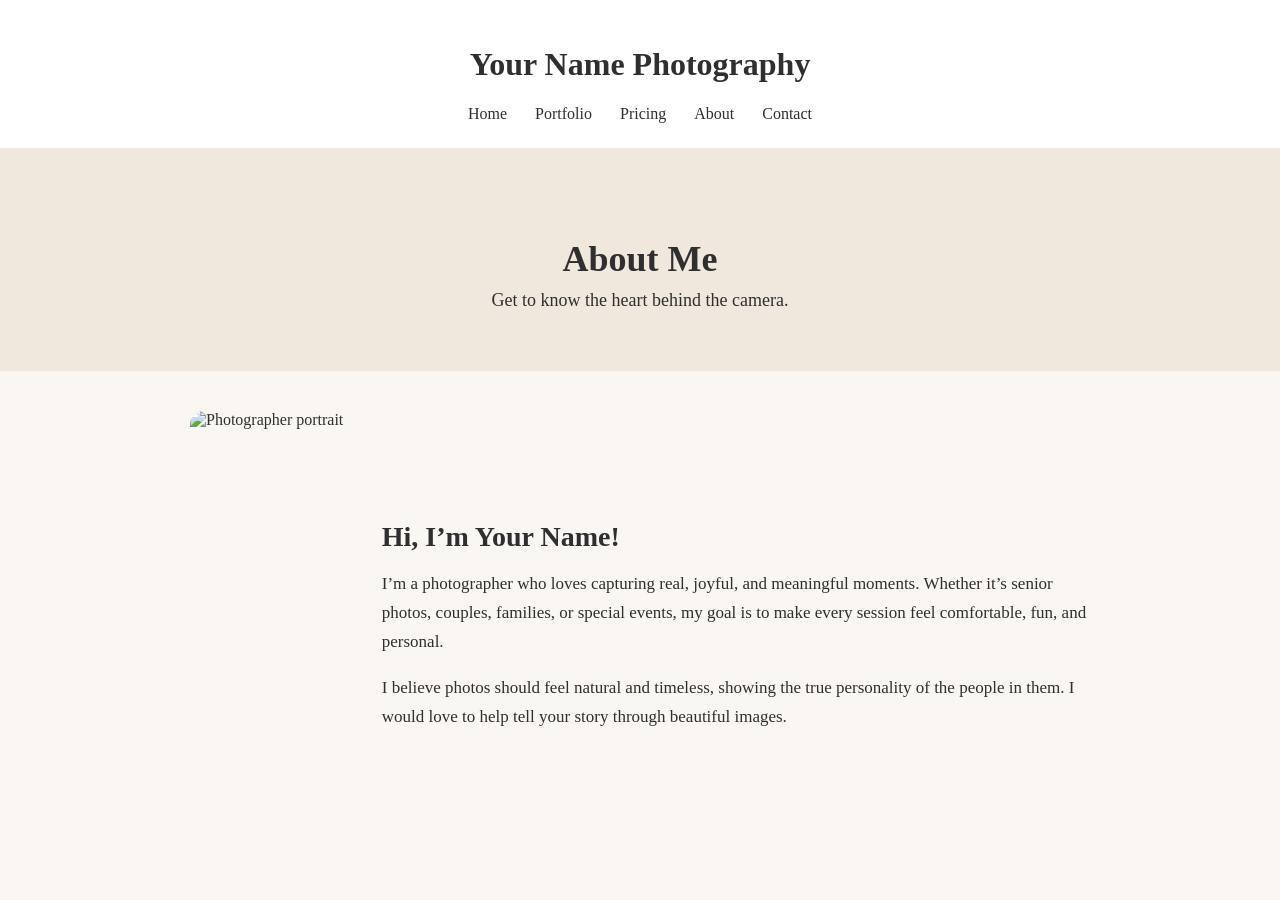
==== about.html @ e6ca340f "Added design outline for pages and footer contact on index" ====
<!DOCTYPE html>
<html>
<head>
  <title>About | Your Name Photography</title>
  <link rel="stylesheet" href="style.css">
</head>
<body>

<header>
  <h1>Your Name Photography</h1>
  <nav>
    <a href="index.html">Home</a>
    <a href="portfolio.html">Portfolio</a>
    <a href="pricing.html">Pricing</a>
    <a href="about.html">About</a>
    <a href="contact.html">Contact</a>
  </nav>
</header>

<section class="page-hero">
  <h2>About Me</h2>
  <p>Get to know the heart behind the camera.</p>
</section>

<section>
  <div class="about-section">
    <img src="images/about.jpg" alt="Photographer portrait">

    <div class="about-text">
      <h3>Hi, I’m Your Name!</h3>
      <p>
        I’m a photographer who loves capturing real, joyful, and meaningful moments.
        Whether it’s senior photos, couples, families, or special events, my goal is
        to make every session feel comfortable, fun, and personal.
      </p>
      <p>
        I believe photos should feel natural and timeless, showing the true personality
        of the people in them. I would love to help tell your story through beautiful images.
      </p>
    </div>
  </div>
</section>

</body>
</html>
---- style.css ----
body {
  margin: 0;
  font-family: Georgia, serif;
  background: #faf7f2;
  color: #2f2f2f;
}

header {
  padding: 25px;
  text-align: center;
  background: white;
}

nav a {
  margin: 0 12px;
  text-decoration: none;
  color: #2f2f2f;
}

.hero {
  padding: 80px 20px;
  text-align: center;
}

.button {
  background: #8b6f5a;
  color: white;
  padding: 12px 22px;
  text-decoration: none;
  border-radius: 25px;
}

section {
  padding: 40px 20px;
  text-align: center;
}

/* FOOTER */

.footer {
  background: #2f2f2f;
  color: white;
  padding: 50px 20px;
  margin-top: 60px;
}

.footer-content {
  max-width: 1000px;
  margin: 0 auto;
  text-align: center;
}

.footer-contact {
  margin: 25px 0;
}

.footer-contact p {
  margin: 8px 0;
}

.footer-social {
  margin: 20px 0;
}

.footer-social a {
  color: white;
  text-decoration: none;
  margin: 0 8px;
}

.footer-social a:hover {
  text-decoration: underline;
}

.copyright {
  margin-top: 25px;
  font-size: 14px;
  opacity: 0.8;
}

.gallery {
  display: flex;
  justify-content: center;
  gap: 20px;
}

.gallery img {
  width: 250px;
  height: 330px;
  object-fit: cover;
  border-radius: 12px;
}

.pricing {
  display: flex;
  justify-content: center;
  gap: 20px;
}

.pricing div {
  background: white;
  padding: 25px;
  width: 200px;
  border-radius: 12px;
}

/* PAGE HEADER */

.page-hero {
  padding: 60px 20px;
  text-align: center;
  background: #f1e8dd;
}

.page-hero h2 {
  font-size: 36px;
  margin-bottom: 10px;
}

.page-hero p {
  font-size: 18px;
  max-width: 600px;
  margin: 0 auto;
}


/* PORTFOLIO PAGE */

.portfolio-grid {
  display: grid;
  grid-template-columns: repeat(3, 1fr);
  gap: 18px;
  max-width: 1000px;
  margin: 0 auto;
}

.portfolio-grid img {
  width: 100%;
  height: 320px;
  object-fit: cover;
  border-radius: 12px;
}


/* PRICING PAGE */

.pricing-page {
  display: flex;
  justify-content: center;
  gap: 25px;
  flex-wrap: wrap;
  max-width: 1000px;
  margin: 0 auto;
}

.price-card {
  background: white;
  padding: 30px;
  width: 260px;
  border-radius: 14px;
  box-shadow: 0 4px 12px rgba(0,0,0,0.08);
}

.price-card h3 {
  font-size: 24px;
  margin-bottom: 10px;
}

.price {
  font-size: 32px;
  color: #8b6f5a;
  margin: 15px 0;
}

.price-card ul {
  list-style: none;
  padding: 0;
}

.price-card li {
  margin: 10px 0;
}


/* ABOUT PAGE */

.about-section {
  max-width: 900px;
  margin: 0 auto;
  display: flex;
  gap: 35px;
  align-items: center;
  text-align: left;
}

.about-section img {
  width: 320px;
  height: 420px;
  object-fit: cover;
  border-radius: 14px;
}

.about-text h3 {
  font-size: 28px;
  margin-bottom: 15px;
}

.about-text p {
  line-height: 1.7;
  font-size: 17px;
}


/* CONTACT PAGE */

.contact-section {
  max-width: 700px;
  margin: 0 auto;
  background: white;
  padding: 35px;
  border-radius: 14px;
  text-align: left;
}

.contact-section label {
  display: block;
  margin-top: 15px;
  margin-bottom: 6px;
}

.contact-section input,
.contact-section textarea,
.contact-section select {
  width: 100%;
  padding: 12px;
  border: 1px solid #d8ccc0;
  border-radius: 8px;
  font-family: inherit;
}

.contact-section textarea {
  height: 130px;
}

.contact-section button {
  margin-top: 20px;
  background: #8b6f5a;
  color: white;
  border: none;
  padding: 12px 24px;
  border-radius: 25px;
  cursor: pointer;
}


/* MOBILE FRIENDLY */

@media (max-width: 768px) {
  .gallery,
  .pricing,
  .about-section {
    flex-direction: column;
  }

  .portfolio-grid {
    grid-template-columns: 1fr;
  }

  .about-section {
    text-align: center;
  }

  .about-section img {
    width: 100%;
    height: auto;
  }
}
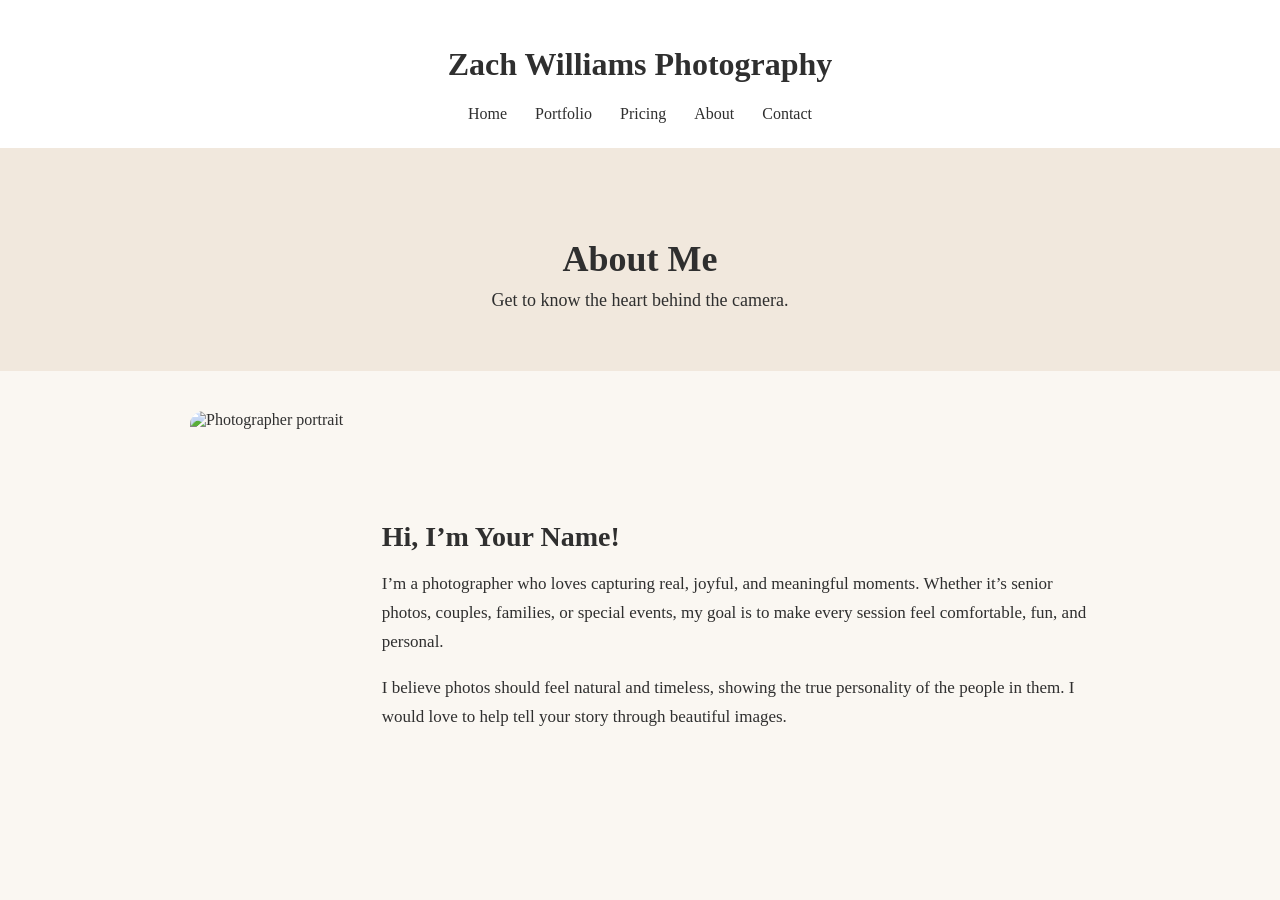
==== commit e1f3919e: "changed contact page to booking" ====
--- a/about.html
+++ b/about.html
@@ -1,19 +1,19 @@
 <!DOCTYPE html>
 <html>
 <head>
-  <title>About | Your Name Photography</title>
+  <title>About | Zach Williams Photography</title>
   <link rel="stylesheet" href="style.css">
 </head>
 <body>
 
 <header>
-  <h1>Your Name Photography</h1>
+  <h1>Zach Williams Photography</h1>
   <nav>
     <a href="index.html">Home</a>
     <a href="portfolio.html">Portfolio</a>
     <a href="pricing.html">Pricing</a>
     <a href="about.html">About</a>
-    <a href="contact.html">Contact</a>
+    <a href="booking.html">Contact</a>
   </nav>
 </header>
 
--- a/style.css
+++ b/style.css
@@ -48,6 +48,11 @@
   max-width: 1000px;
   margin: 0 auto;
   text-align: center;
+}
+
+.footer h3 {
+  margin-bottom: 10px;
+  font-size: 28px;
 }
 
 .footer-contact {
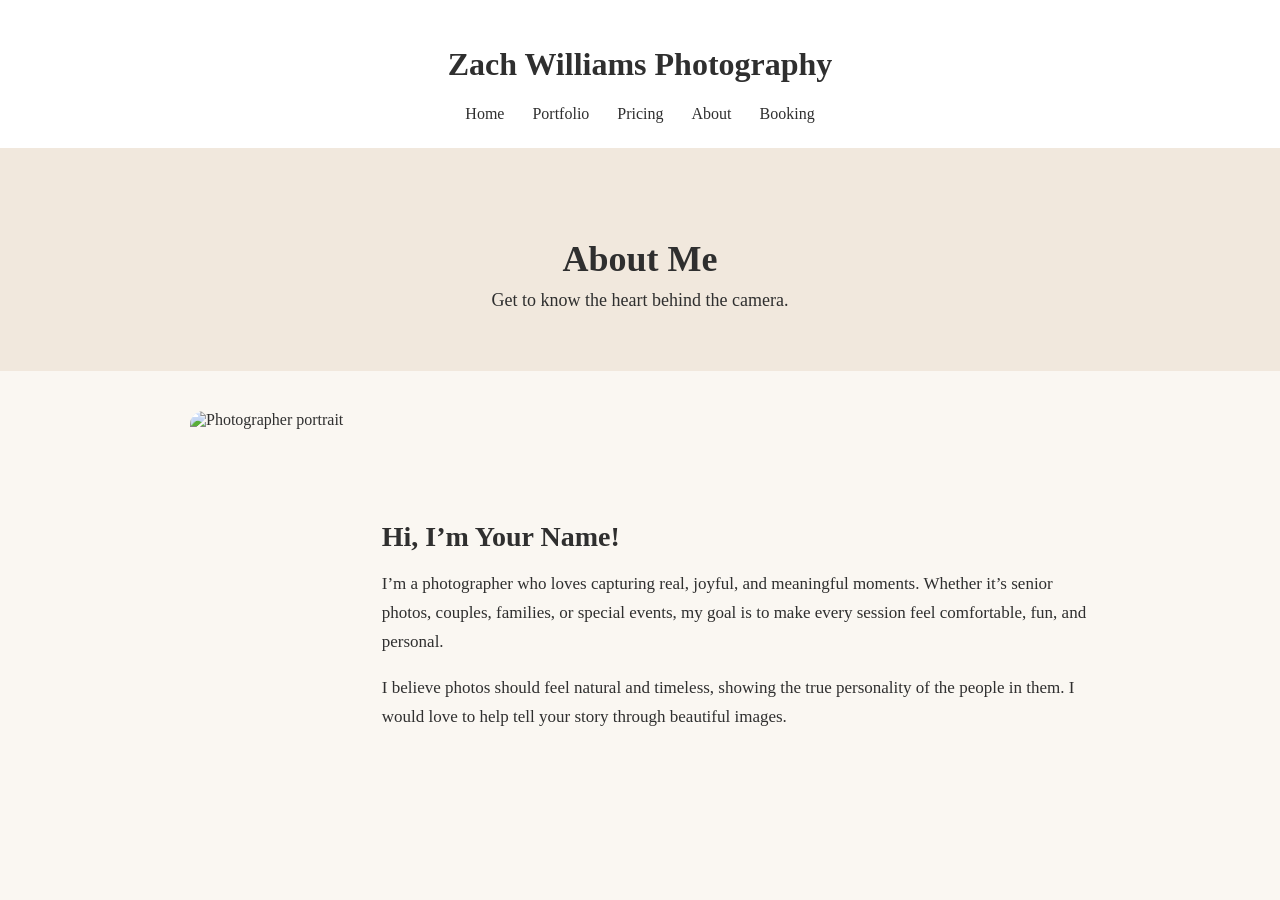
==== commit 497f133c: "pricing adjusted" ====
--- a/about.html
+++ b/about.html
@@ -13,7 +13,7 @@
     <a href="portfolio.html">Portfolio</a>
     <a href="pricing.html">Pricing</a>
     <a href="about.html">About</a>
-    <a href="booking.html">Contact</a>
+    <a href="booking.html">Booking</a>
   </nav>
 </header>
 
--- a/style.css
+++ b/style.css
@@ -149,19 +149,23 @@
 
 /* PRICING PAGE */
 
+/* PRICING PAGE */
+
 .pricing-page {
   display: flex;
   justify-content: center;
+  align-items: stretch;
   gap: 25px;
-  flex-wrap: wrap;
-  max-width: 1000px;
+  flex-wrap: nowrap;
+  max-width: 1100px;
   margin: 0 auto;
 }
 
 .price-card {
   background: white;
   padding: 30px;
-  width: 260px;
+  width: 300px;
+  min-height: 250px;
   border-radius: 14px;
   box-shadow: 0 4px 12px rgba(0,0,0,0.08);
 }
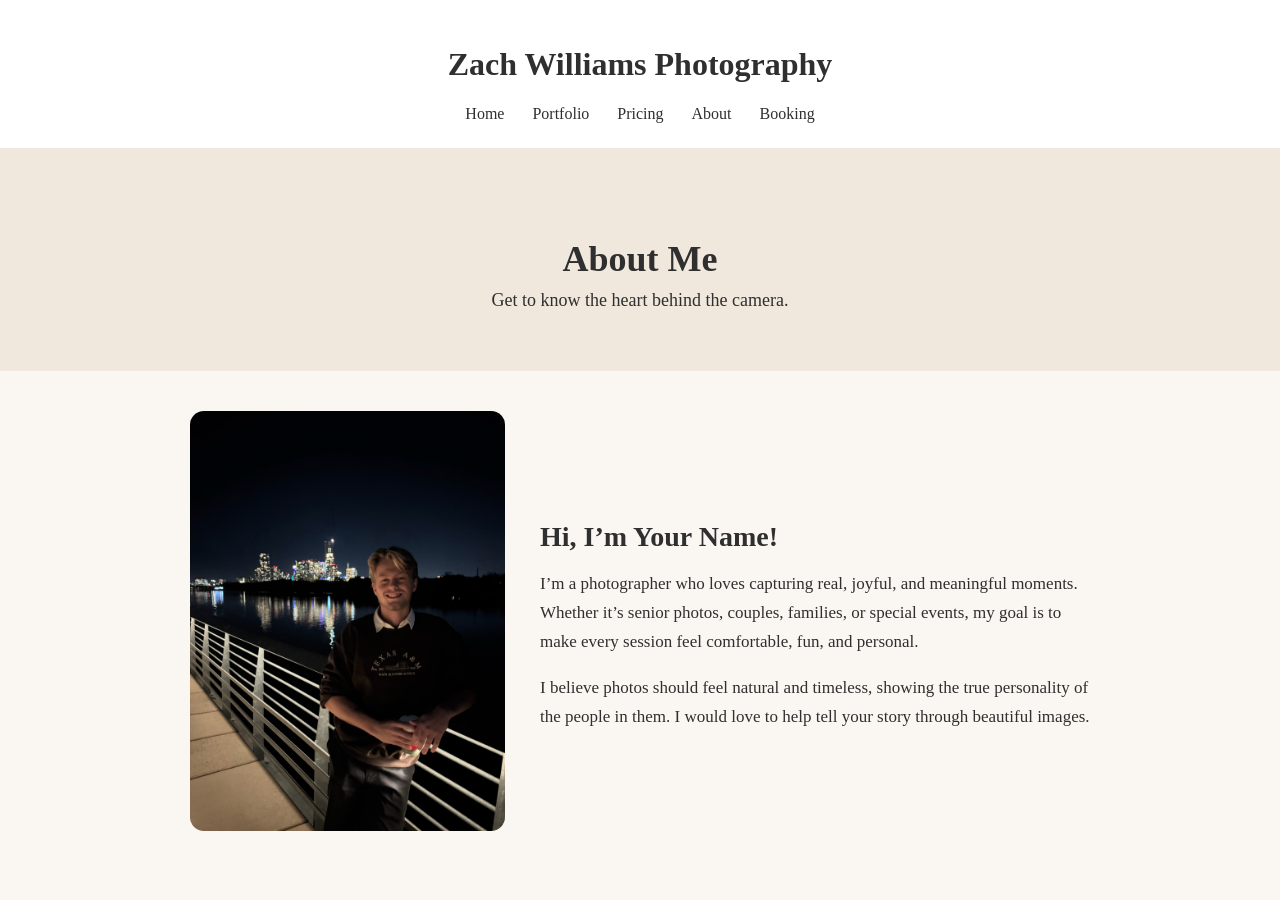
==== commit 6248e034: "added zach's portrait" ====
--- a/about.html
+++ b/about.html
@@ -24,7 +24,7 @@
 
 <section>
   <div class="about-section">
-    <img src="images/about.jpg" alt="Photographer portrait">
+    <img src="Photos/zach.jpeg" alt="Photographer portrait">
 
     <div class="about-text">
       <h3>Hi, I’m Your Name!</h3>
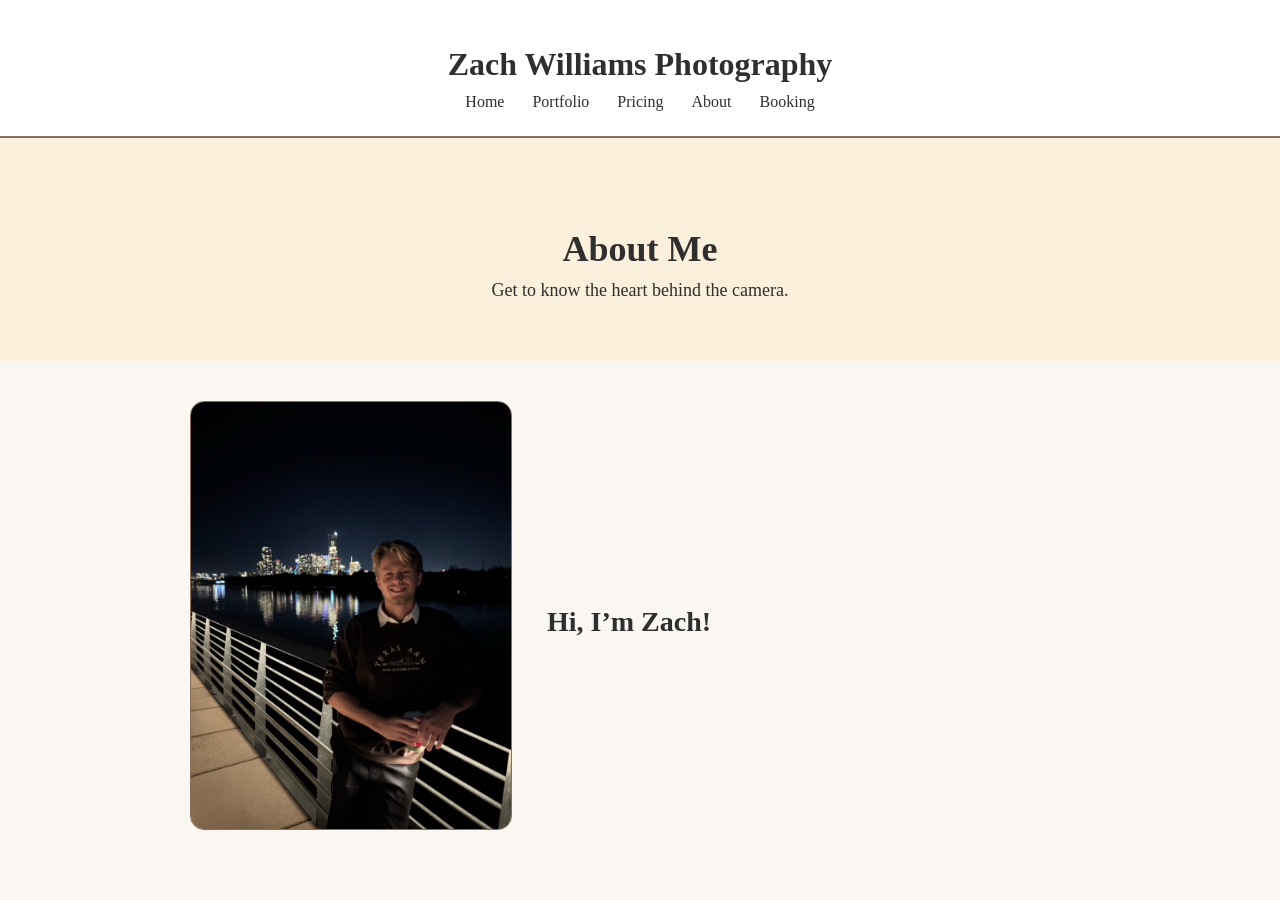
==== commit 661e4178: "booking form set up and college grad photos added to portfolio" ====
--- a/about.html
+++ b/about.html
@@ -27,16 +27,7 @@
     <img src="Photos/zach.jpeg" alt="Photographer portrait">
 
     <div class="about-text">
-      <h3>Hi, I’m Your Name!</h3>
-      <p>
-        I’m a photographer who loves capturing real, joyful, and meaningful moments.
-        Whether it’s senior photos, couples, families, or special events, my goal is
-        to make every session feel comfortable, fun, and personal.
-      </p>
-      <p>
-        I believe photos should feel natural and timeless, showing the true personality
-        of the people in them. I would love to help tell your story through beautiful images.
-      </p>
+      <h3>Hi, I’m Zach!</h3>
     </div>
   </div>
 </section>
--- a/style.css
+++ b/style.css
@@ -1,286 +1,376 @@
 body {
-  margin: 0;
-  font-family: Georgia, serif;
-  background: #faf7f2;
-  color: #2f2f2f;
-}
+margin: 0;
+font-family: Georgia, serif;
+background: #faf7f2;
+color: #2f2f2f;
+}
+
+/* HEADER */
 
 header {
-  padding: 25px;
-  text-align: center;
-  background: white;
+padding: 25px;
+text-align: center;
+background: white;
+border-bottom: 2px solid #8b6f5a;
+}
+
+header h1 {
+margin-bottom: 10px;
 }
 
 nav a {
-  margin: 0 12px;
-  text-decoration: none;
-  color: #2f2f2f;
+margin: 0 12px;
+text-decoration: none;
+color: #2f2f2f;
+font-weight: 500;
+}
+
+nav a:hover {
+color: #8b6f5a;
 }
 
 .hero {
-  padding: 80px 20px;
-  text-align: center;
+padding: 80px 20px;
+text-align: center;
+}
+
+.hero h2 {
+font-size: 42px;
+margin-bottom: 10px;
+}
+
+.hero p {
+font-size: 18px;
+margin-bottom: 30px;
 }
 
 .button {
-  background: #8b6f5a;
-  color: white;
-  padding: 12px 22px;
-  text-decoration: none;
-  border-radius: 25px;
+background: #8b6f5a;
+color: white;
+padding: 12px 22px;
+text-decoration: none;
+border-radius: 25px;
+transition: 0.3s;
+}
+
+.button:hover {
+opacity: 0.9;
 }
 
 section {
-  padding: 40px 20px;
-  text-align: center;
-}
-
-/* FOOTER */
-
-.footer {
-  background: #2f2f2f;
-  color: white;
-  padding: 50px 20px;
-  margin-top: 60px;
-}
-
-.footer-content {
-  max-width: 1000px;
-  margin: 0 auto;
-  text-align: center;
-}
-
-.footer h3 {
-  margin-bottom: 10px;
-  font-size: 28px;
-}
-
-.footer-contact {
-  margin: 25px 0;
-}
-
-.footer-contact p {
-  margin: 8px 0;
-}
-
-.footer-social {
-  margin: 20px 0;
-}
-
-.footer-social a {
-  color: white;
-  text-decoration: none;
-  margin: 0 8px;
-}
-
-.footer-social a:hover {
-  text-decoration: underline;
-}
-
-.copyright {
-  margin-top: 25px;
-  font-size: 14px;
-  opacity: 0.8;
-}
+padding: 40px 20px;
+text-align: center;
+}
+
+/* CATEGORY CARDS */
+
+.category-grid {
+display: grid;
+grid-template-columns: repeat(3, 1fr);
+gap: 25px;
+max-width: 1100px;
+margin: 0 auto;
+}
+
+.category-card {
+background: white;
+border: 1px solid #8b6f5a;
+border-radius: 14px;
+overflow: hidden;
+box-shadow: 0 4px 12px rgba(0,0,0,0.08);
+transition: transform 0.3s ease;
+}
+
+.category-card:hover {
+transform: translateY(-5px);
+}
+
+.category-card img {
+width: 100%;
+height: auto;
+display: block;
+border-bottom: 1px solid #8b6f5a;
+}
+
+.category-card h3 {
+padding: 15px;
+margin: 0;
+}
+
+/* HOME GALLERY */
 
 .gallery {
-  display: flex;
-  justify-content: center;
-  gap: 20px;
+display: flex;
+justify-content: center;
+gap: 20px;
+flex-wrap: wrap;
 }
 
 .gallery img {
-  width: 250px;
-  height: 330px;
-  object-fit: cover;
-  border-radius: 12px;
-}
+width: 300px;
+height: auto;
+display: block;
+border-radius: 12px;
+border: 1px solid #8b6f5a;
+}
+
+/* HOME PRICING */
 
 .pricing {
-  display: flex;
-  justify-content: center;
-  gap: 20px;
+display: flex;
+justify-content: center;
+gap: 20px;
+flex-wrap: wrap;
 }
 
 .pricing div {
-  background: white;
-  padding: 25px;
-  width: 200px;
-  border-radius: 12px;
+background: white;
+padding: 25px;
+width: 200px;
+border-radius: 12px;
+border: 1px solid #8b6f5a;
 }
 
 /* PAGE HEADER */
 
 .page-hero {
-  padding: 60px 20px;
-  text-align: center;
-  background: #f1e8dd;
+padding: 60px 20px;
+text-align: center;
+background: #faf0dc;
 }
 
 .page-hero h2 {
-  font-size: 36px;
-  margin-bottom: 10px;
+font-size: 36px;
+margin-bottom: 10px;
 }
 
 .page-hero p {
-  font-size: 18px;
-  max-width: 600px;
-  margin: 0 auto;
-}
-
+font-size: 18px;
+max-width: 600px;
+margin: 0 auto;
+}
 
 /* PORTFOLIO PAGE */
 
 .portfolio-grid {
-  display: grid;
-  grid-template-columns: repeat(3, 1fr);
-  gap: 18px;
-  max-width: 1000px;
-  margin: 0 auto;
+display: grid;
+grid-template-columns: repeat(3, 1fr);
+gap: 20px;
+max-width: 1100px;
+margin: 0 auto;
 }
 
 .portfolio-grid img {
-  width: 100%;
-  height: 320px;
-  object-fit: cover;
-  border-radius: 12px;
-}
-
+width: 100%;
+height: auto;
+display: block;
+border-radius: 12px;
+border: 1px solid #8b6f5a;
+}
 
 /* PRICING PAGE */
 
-/* PRICING PAGE */
-
 .pricing-page {
-  display: flex;
-  justify-content: center;
-  align-items: stretch;
-  gap: 25px;
-  flex-wrap: nowrap;
-  max-width: 1100px;
-  margin: 0 auto;
+display: flex;
+justify-content: center;
+align-items: stretch;
+gap: 25px;
+flex-wrap: nowrap;
+max-width: 1100px;
+margin: 0 auto;
 }
 
 .price-card {
-  background: white;
-  padding: 30px;
-  width: 300px;
-  min-height: 250px;
-  border-radius: 14px;
-  box-shadow: 0 4px 12px rgba(0,0,0,0.08);
+background: white;
+padding: 30px;
+width: 300px;
+min-height: 250px;
+border-radius: 14px;
+border: 1px solid #8b6f5a;
+box-shadow: 0 4px 12px rgba(0,0,0,0.08);
+transition: transform 0.3s ease;
+}
+
+.price-card:hover {
+transform: translateY(-5px);
 }
 
 .price-card h3 {
-  font-size: 24px;
-  margin-bottom: 10px;
+font-size: 24px;
+margin-bottom: 10px;
 }
 
 .price {
-  font-size: 32px;
-  color: #8b6f5a;
-  margin: 15px 0;
+font-size: 32px;
+color: #8b6f5a;
+margin: 15px 0;
 }
 
 .price-card ul {
-  list-style: none;
-  padding: 0;
+list-style: none;
+padding: 0;
 }
 
 .price-card li {
-  margin: 10px 0;
-}
-
+margin: 10px 0;
+}
 
 /* ABOUT PAGE */
 
 .about-section {
-  max-width: 900px;
-  margin: 0 auto;
-  display: flex;
-  gap: 35px;
-  align-items: center;
-  text-align: left;
+max-width: 900px;
+margin: 0 auto;
+display: flex;
+gap: 35px;
+align-items: center;
+text-align: left;
 }
 
 .about-section img {
-  width: 320px;
-  height: 420px;
-  object-fit: cover;
-  border-radius: 14px;
+width: 320px;
+height: auto;
+display: block;
+border-radius: 14px;
+border: 1px solid #8b6f5a;
 }
 
 .about-text h3 {
-  font-size: 28px;
-  margin-bottom: 15px;
+font-size: 28px;
+margin-bottom: 15px;
 }
 
 .about-text p {
-  line-height: 1.7;
-  font-size: 17px;
-}
-
-
-/* CONTACT PAGE */
+line-height: 1.7;
+font-size: 17px;
+}
+
+/* CONTACT / BOOKING PAGE */
 
 .contact-section {
-  max-width: 700px;
-  margin: 0 auto;
-  background: white;
-  padding: 35px;
-  border-radius: 14px;
-  text-align: left;
+max-width: 700px;
+margin: 0 auto;
+background: white;
+padding: 35px;
+border-radius: 14px;
+border: 1px solid #8b6f5a;
+text-align: left;
 }
 
 .contact-section label {
-  display: block;
-  margin-top: 15px;
-  margin-bottom: 6px;
+display: block;
+margin-top: 15px;
+margin-bottom: 6px;
 }
 
 .contact-section input,
 .contact-section textarea,
 .contact-section select {
-  width: 100%;
-  padding: 12px;
-  border: 1px solid #d8ccc0;
-  border-radius: 8px;
-  font-family: inherit;
+width: 100%;
+box-sizing: border-box;
+padding: 12px;
+border: 1px solid #d8ccc0;
+border-radius: 8px;
+font-family: inherit;
 }
 
 .contact-section textarea {
-  height: 130px;
+height: 130px;
 }
 
 .contact-section button {
-  margin-top: 20px;
-  background: #8b6f5a;
-  color: white;
-  border: none;
-  padding: 12px 24px;
-  border-radius: 25px;
-  cursor: pointer;
-}
-
-
-/* MOBILE FRIENDLY */
+margin-top: 20px;
+background: #8b6f5a;
+color: white;
+border: none;
+padding: 12px 24px;
+border-radius: 25px;
+cursor: pointer;
+}
+
+.contact-section button:hover {
+opacity: 0.9;
+}
+
+/* FOOTER */
+
+.footer {
+background: #8b6f5a;
+color: white;
+padding: 50px 20px;
+margin-top: 60px;
+}
+
+.footer-content {
+max-width: 1000px;
+margin: 0 auto;
+text-align: center;
+}
+
+.footer h3 {
+margin-bottom: 10px;
+font-size: 28px;
+}
+
+.footer-contact {
+margin: 25px 0;
+}
+
+.footer-contact p {
+margin: 8px 0;
+}
+
+.footer-social {
+margin: 20px 0;
+}
+
+.footer-social a {
+color: white;
+text-decoration: none;
+margin: 0 8px;
+}
+
+.footer-social a:hover {
+text-decoration: underline;
+}
+
+.copyright {
+margin-top: 25px;
+font-size: 14px;
+opacity: 0.8;
+}
+
+/* MOBILE */
 
 @media (max-width: 768px) {
-  .gallery,
-  .pricing,
-  .about-section {
-    flex-direction: column;
-  }
-
-  .portfolio-grid {
-    grid-template-columns: 1fr;
-  }
-
-  .about-section {
-    text-align: center;
-  }
-
-  .about-section img {
-    width: 100%;
-    height: auto;
-  }
-}+.gallery,
+.pricing,
+.pricing-page,
+.about-section {
+flex-direction: column;
+align-items: center;
+}
+
+.category-grid,
+.portfolio-grid {
+grid-template-columns: 1fr;
+}
+
+.gallery img {
+width: 100%;
+max-width: 350px;
+}
+
+.price-card {
+width: auto;
+max-width: 320px;
+}
+
+.about-section {
+text-align: center;
+}
+
+.about-section img {
+width: 100%;
+max-width: 350px;
+}
+}
